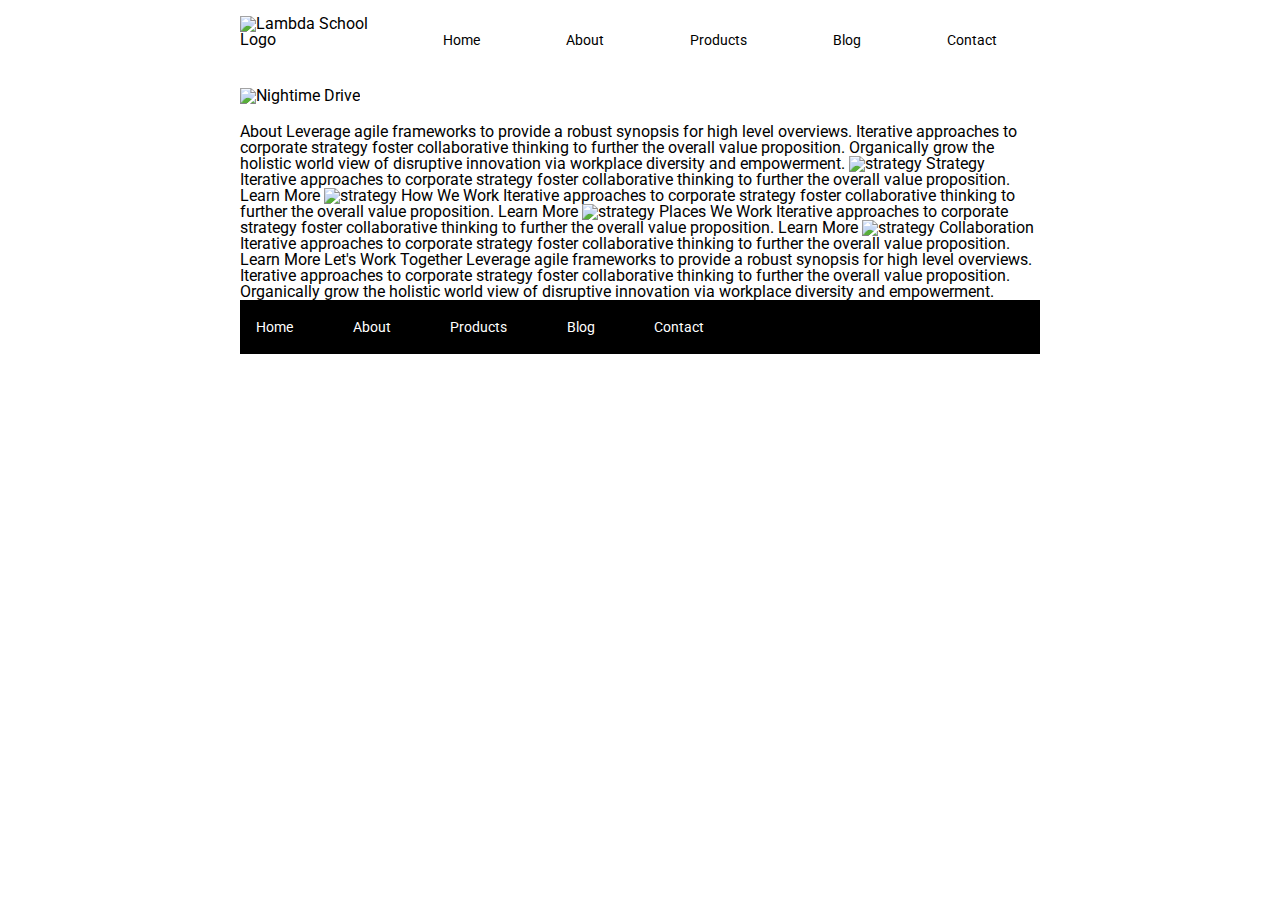
==== about.html @ e1464b7e "Completed home page" ====
<!doctype html>

<html lang="en">
<head>
  <meta charset="utf-8">

  <title>Sprint Challenge - About</title>

  <link href="https://fonts.googleapis.com/css?family=Roboto|Rubik" rel="stylesheet">
  <link rel="stylesheet" href="css/index.css">

</head>

<body>
    <div class="container about-page">
      <header>
        <div class="site-logo">
          <img src="img/lambda-black.png" width="157" height="40" alt="Lambda School Logo">
        </div>
        <nav class="primary-nav">
          <ul>
            <li><a href="index.html">Home</a></li>
            <li><a href="about.html">About</a></li>
            <li><a href="#">Products</a></li>
            <li><a href="#">Blog</a></li>
            <li><a href="#">Contact</a></li>
          </ul>
        </nav>
      </header>
      <section class="hero-image">
        <img src="img/jumbo-about.png" width="800" height="153" alt="Nightime Drive">
      </section>

    About

    Leverage agile frameworks to provide a robust synopsis for high level overviews. Iterative approaches to corporate strategy foster collaborative thinking to further the overall value proposition. Organically grow the holistic world view of disruptive innovation via workplace diversity and empowerment.


    <img src="img/about-plan.png" alt="strategy">

    Strategy

    Iterative approaches to corporate strategy foster collaborative thinking to further the overall value proposition.

    Learn More



    <img src="img/about-working.png" alt="strategy">

    How We Work

    Iterative approaches to corporate strategy foster collaborative thinking to further the overall value proposition.

    Learn More



    <img src="img/about-office.png" alt="strategy">

    Places We Work

    Iterative approaches to corporate strategy foster collaborative thinking to further the overall value proposition.

    Learn More

    <img src="img/about-meeting.png" alt="strategy">

    Collaboration

    Iterative approaches to corporate strategy foster collaborative thinking to further the overall value proposition.

    Learn More

    Let's Work Together

    Leverage agile frameworks to provide a robust synopsis for high level overviews. Iterative approaches to corporate strategy foster collaborative thinking to further the overall value proposition. Organically grow the holistic world view of disruptive innovation via workplace diversity and empowerment.

      <footer>
        <nav>
          <a href="index.html">Home</a>
          <a href="#">About</a>
          <a href="#">Products</a>
          <a href="#">Blog</a>
          <a href="#">Contact</a>
        </nav>
      </footer>
    </div><!-- container -->
</body>
</html>
---- css/index.css ----
/* http://meyerweb.com/eric/tools/css/reset/
   v2.0 | 20110126
   License: none (public domain)
*/

html,
body,
div,
span,
applet,
object,
iframe,
h1,
h2,
h3,
h4,
h5,
h6,
p,
blockquote,
pre,
a,
abbr,
acronym,
address,
big,
cite,
code,
del,
dfn,
em,
img,
ins,
kbd,
q,
s,
samp,
small,
strike,
strong,
sub,
sup,
tt,
var,
b,
u,
i,
center,
dl,
dt,
dd,
ol,
ul,
li,
fieldset,
form,
label,
legend,
table,
caption,
tbody,
tfoot,
thead,
tr,
th,
td,
article,
aside,
canvas,
details,
embed,
figure,
figcaption,
footer,
header,
hgroup,
menu,
nav,
output,
ruby,
section,
summary,
time,
mark,
audio,
video {
  margin: 0;
  padding: 0;
  border: 0;
  font-size: 100%;
  font: inherit;
  vertical-align: baseline;
}
/* HTML5 display-role reset for older browsers */
article,
aside,
details,
figcaption,
figure,
footer,
header,
hgroup,
menu,
nav,
section {
  display: block;
}
body {
  line-height: 1;
}
ol,
ul {
  list-style: none;
}
blockquote,
q {
  quotes: none;
}
blockquote:before,
blockquote:after,
q:before,
q:after {
  content: "";
  content: none;
}
table {
  border-collapse: collapse;
  border-spacing: 0;
}

* {
  box-sizing: border-box;
}

html,
body {
  height: 100%;
  font-family: "Roboto", sans-serif;
}

h1,
h2,
h3,
h4,
h5 {
  font-size: 18px;
  margin-bottom: 15px;
  font-family: "Rubik", sans-serif;
}

p {
  line-height: 1.4;
}

.container {
  width: 800px;
  margin: 0 auto;
}

.top-content {
  display: flex;
  flex-wrap: wrap;
  justify-content: space-evenly;
  margin-bottom: 20px;
  border-bottom: 1px dashed black;
}

.top-content .text-container {
  width: 48%;
  padding: 0 1%;
  padding-bottom: 20px;
}

.middle-content {
  margin-bottom: 20px;
  border-bottom: 1px dashed black;
}

.middle-content h2 {
  padding: 0 2%;
  margin-bottom: 0;
}

.middle-content .boxes {
  display: flex;
  flex-wrap: wrap;
  justify-content: space-evenly;
}

.middle-content .boxes .box {
  width: 12.5%;
  height: 100px;
  background: black;
  margin: 20px 2.5%;
  color: white;
  display: flex;
  align-items: center;
  justify-content: center;
}

.bottom-content {
  display: flex;
  margin: 0 2% 20px;
  justify-content: space-around;
}

.bottom-content .text-container {
  padding-right: 4%;
}

.bottom-content .text-container:last-child {
  padding-right: 0;
}

footer {
  width: 100%;
  background: black;
}

footer nav {
  width: 60%;
  display: flex;
  justify-content: space-between;
  align-items: center;
  padding: 20px 2%;
  font-size: 14px;
}

footer nav a {
  color: white;
  text-decoration: none;
}

/* ---------------------------------
************************************
NEW CODE
************************************
--------------------------------- */

/* -----------
Global styles
----------- */

/* Header */
header {
  display: flex;
  justify-content: space-between;
  align-items: baseline;
  padding: 2% 0 5%;
}

div.site-logo {
  flex: 1;
}

nav.primary-nav {
  flex: 4;
  font-size: 0.85em;
}

nav.primary-nav ul {
  display: flex;
  justify-content: space-around;
}

nav.primary-nav a {
  text-decoration: none;
  color: #000;
}

/* ---------
Home page
--------- */

/* Hero/Banner image */
section.hero-image {
  margin-bottom: 20px;
}

/* Box Colors */
.middle-content .boxes .box-1 {
  background-color: teal;
}

.middle-content .boxes .box-2 {
  background-color: gold;
}

.middle-content .boxes .box-3 {
  background-color: cadetblue;
}

.middle-content .boxes .box-4 {
  background-color: coral;
}

.middle-content .boxes .box-5 {
  background-color: crimson;
}

.middle-content .boxes .box-6 {
  background-color: forestgreen;
}

.middle-content .boxes .box-7 {
  background-color: darkorchid;
}

.middle-content .boxes .box-8 {
  background-color: hotpink;
}

.middle-content .boxes .box-9 {
  background-color: indigo;
}

.middle-content .boxes .box-10 {
  background-color: dodgerblue;
}
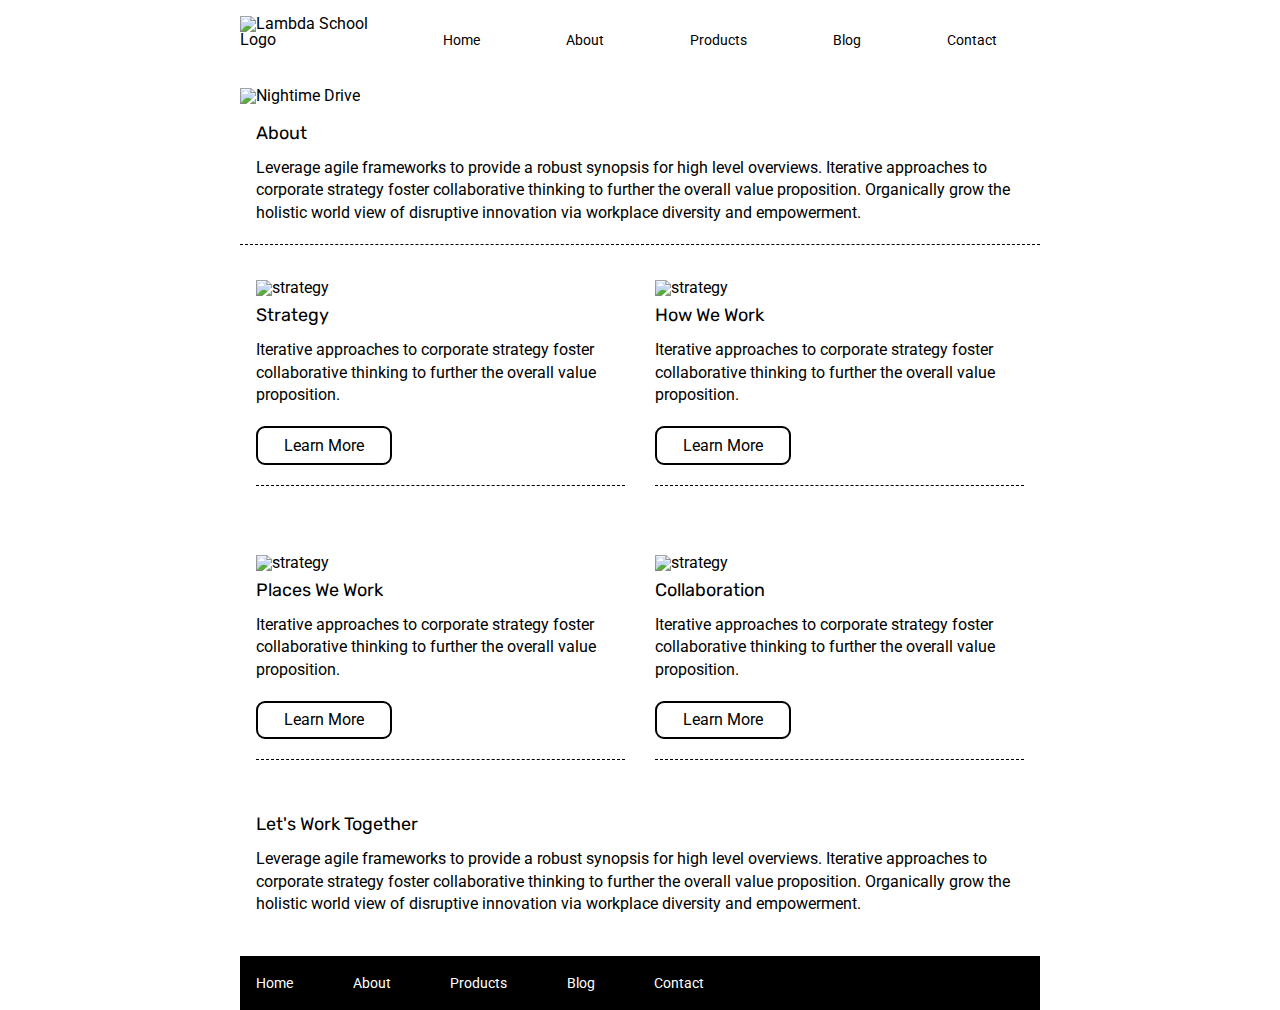
==== commit 9594c589: "Completed about page" ====
--- a/about.html
+++ b/about.html
@@ -1,17 +1,16 @@
 <!doctype html>
 
 <html lang="en">
-<head>
-  <meta charset="utf-8">
+  <head>
+    <meta charset="utf-8">
 
-  <title>Sprint Challenge - About</title>
+    <title>Sprint Challenge - About</title>
 
-  <link href="https://fonts.googleapis.com/css?family=Roboto|Rubik" rel="stylesheet">
-  <link rel="stylesheet" href="css/index.css">
+    <link href="https://fonts.googleapis.com/css?family=Roboto|Rubik" rel="stylesheet">
+    <link rel="stylesheet" href="css/index.css">
 
-</head>
-
-<body>
+  </head>
+  <body>
     <div class="container about-page">
       <header>
         <div class="site-logo">
@@ -30,52 +29,42 @@
       <section class="hero-image">
         <img src="img/jumbo-about.png" width="800" height="153" alt="Nightime Drive">
       </section>
-
-    About
-
-    Leverage agile frameworks to provide a robust synopsis for high level overviews. Iterative approaches to corporate strategy foster collaborative thinking to further the overall value proposition. Organically grow the holistic world view of disruptive innovation via workplace diversity and empowerment.
-
-
-    <img src="img/about-plan.png" alt="strategy">
-
-    Strategy
-
-    Iterative approaches to corporate strategy foster collaborative thinking to further the overall value proposition.
-
-    Learn More
-
-
-
-    <img src="img/about-working.png" alt="strategy">
-
-    How We Work
-
-    Iterative approaches to corporate strategy foster collaborative thinking to further the overall value proposition.
-
-    Learn More
-
-
-
-    <img src="img/about-office.png" alt="strategy">
-
-    Places We Work
-
-    Iterative approaches to corporate strategy foster collaborative thinking to further the overall value proposition.
-
-    Learn More
-
-    <img src="img/about-meeting.png" alt="strategy">
-
-    Collaboration
-
-    Iterative approaches to corporate strategy foster collaborative thinking to further the overall value proposition.
-
-    Learn More
-
-    Let's Work Together
-
-    Leverage agile frameworks to provide a robust synopsis for high level overviews. Iterative approaches to corporate strategy foster collaborative thinking to further the overall value proposition. Organically grow the holistic world view of disruptive innovation via workplace diversity and empowerment.
-
+      <section class="top-content">
+          <div class="text-container">
+              <h2>About</h2>
+              <p>Leverage agile frameworks to provide a robust synopsis for high level overviews. Iterative approaches to corporate strategy foster collaborative thinking to further the overall value proposition. Organically grow the holistic world view of disruptive innovation via workplace diversity and empowerment.</p>
+          </div>
+      </section>
+      <section class="about-us-list flex">
+        <div>
+          <img src="img/about-plan.png" alt="strategy">
+          <h3>Strategy</h3>
+          <p>Iterative approaches to corporate strategy foster collaborative thinking to further the overall value proposition.</p>
+          <a href="#" class="learn-more-btn">Learn More</a>
+        </div>
+        <div>
+          <img src="img/about-working.png" alt="strategy">
+          <h3>How We Work</h3>
+          <p>Iterative approaches to corporate strategy foster collaborative thinking to further the overall value proposition.</p>
+          <a href="#" class="learn-more-btn">Learn More</a>
+        </div>
+        <div>
+          <img src="img/about-office.png" alt="strategy">
+          <h3>Places We Work</h3>
+          <p>Iterative approaches to corporate strategy foster collaborative thinking to further the overall value proposition.</p>
+          <a href="#" class="learn-more-btn">Learn More</a>
+        </div>
+        <div>
+          <img src="img/about-meeting.png" alt="strategy">
+          <h3>Collaboration</h3>
+          <p>Iterative approaches to corporate strategy foster collaborative thinking to further the overall value proposition.</p>
+          <a href="#" class="learn-more-btn">Learn More</a>
+        </div>
+      </section>
+      <section class="work-together">
+        <h3>Let's Work Together</h3>
+        <p>Leverage agile frameworks to provide a robust synopsis for high level overviews. Iterative approaches to corporate strategy foster collaborative thinking to further the overall value proposition. Organically grow the holistic world view of disruptive innovation via workplace diversity and empowerment.</p>
+      </section>
       <footer>
         <nav>
           <a href="index.html">Home</a>
@@ -86,5 +75,5 @@
         </nav>
       </footer>
     </div><!-- container -->
-</body>
+  </body>
 </html>
--- a/css/index.css
+++ b/css/index.css
@@ -317,3 +317,56 @@
 .middle-content .boxes .box-10 {
   background-color: dodgerblue;
 }
+
+/* About Page */
+
+.about-page .top-content .text-container {
+  width: 100%;
+  padding: 0 2%;
+  padding-bottom: 20px;
+}
+
+a.learn-more-btn {
+  text-decoration: none;
+  color: #000;
+  background-color: #fff;
+  border: 2px solid #000;
+  border-radius: 9px;
+  padding: 2.5% 7%;
+  display: inline-block;
+}
+
+section.about-us-list {
+  display: flex;
+  justify-content: space-between;
+  flex-wrap: wrap;
+  padding: 0 2%;
+  margin: 35px 0;
+  padding-bottom: 20px;
+}
+
+section.about-us-list > div {
+  width: 48%;
+  padding-bottom: 20px;
+  margin: 0 0 9%;
+  border-bottom: 1px dashed #000;
+}
+
+section.about-us-list > div:last-child,
+section.about-us-list > div:nth-last-child(2) {
+  margin-bottom: 0;
+}
+
+section.about-us-list > div img {
+  width: 100%;
+  margin-bottom: 10px;
+}
+
+section.about-us-list > div p {
+  margin-bottom: 20px;
+}
+
+section.work-together {
+  padding: 0 2%;
+  margin: 0 0 5%;
+}
